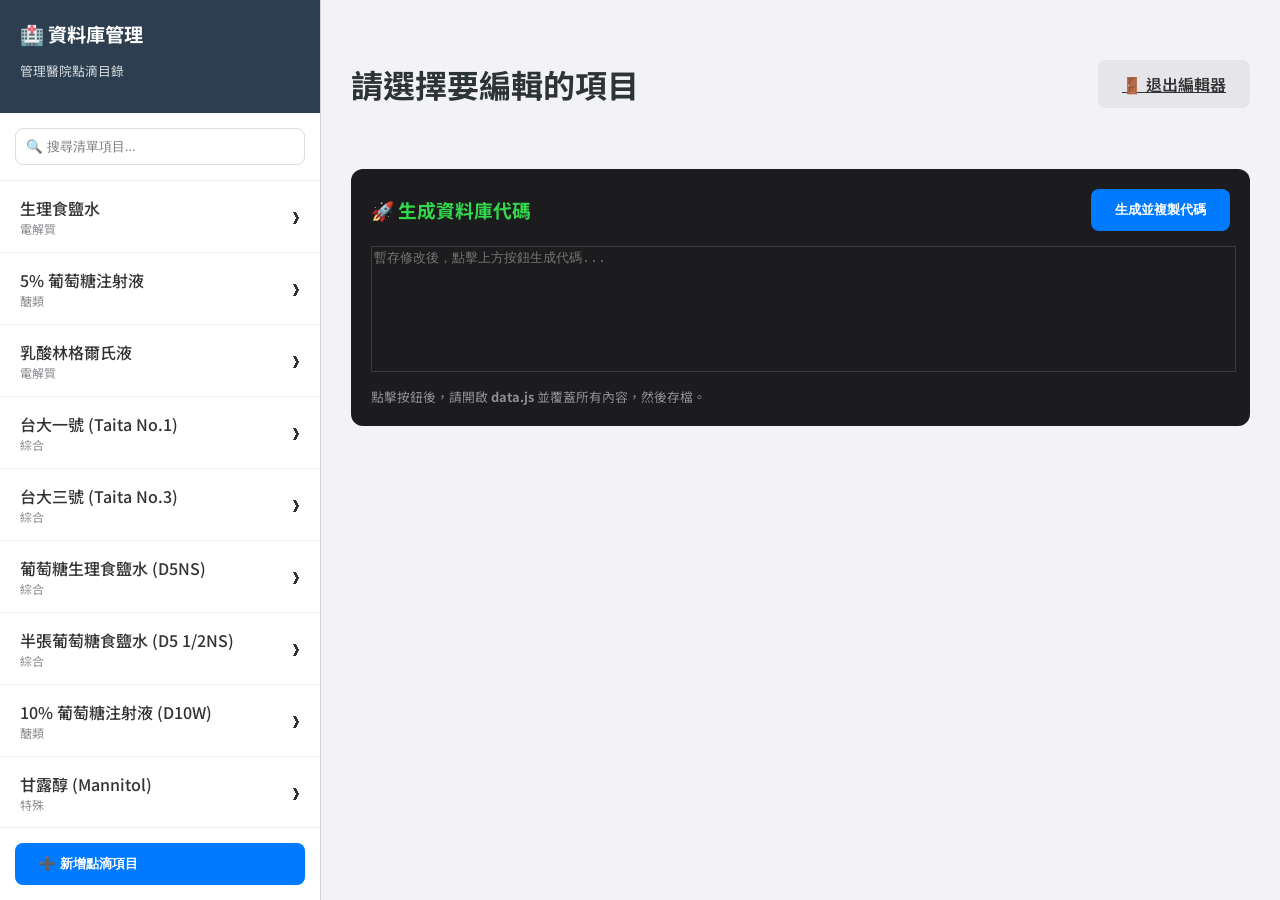
==== editor.html @ 22e1331f "Create editor.html" ====
<!DOCTYPE html>
<html lang="zh-TW">
<head>
    <meta charset="UTF-8">
    <meta name="viewport" content="width=device-width, initial-scale=1.0">
    <title>點滴資料庫管理後台</title>
    <!-- 引入 Google Fonts -->
    <link href="https://fonts.googleapis.com/css2?family=Noto+Sans+TC:wght@400;500;700&display=swap" rel="stylesheet">
    <link rel="stylesheet" href="style.css">
    <style>
        :root {
            --sidebar-width: 320px;
            --admin-primary: #007aff;
            --admin-success: #34c759;
            --admin-danger: #ff3b30;
            --admin-bg: #f2f2f7;
            --card-shadow: 0 4px 20px rgba(0,0,0,0.08);
        }

        body {
            font-family: 'Noto Sans TC', sans-serif;
            background-color: var(--admin-bg);
            margin: 0;
            display: flex;
            height: 100vh;
            overflow: hidden;
        }

        /* 側邊欄樣式 */
        .sidebar {
            width: var(--sidebar-width);
            background: white;
            border-right: 1px solid #d1d1d6;
            display: flex;
            flex-direction: column;
            z-index: 10;
        }

        .sidebar-header {
            padding: 20px;
            background: var(--primary);
            color: white;
        }

        .sidebar-header h2 { margin: 0; font-size: 1.2rem; }

        .search-wrapper {
            padding: 15px;
            border-bottom: 1px solid #eee;
        }

        #listSearch {
            width: 100%;
            padding: 10px;
            border-radius: 8px;
            border: 1px solid #ddd;
            box-sizing: border-box;
        }

        .item-list-container {
            flex: 1;
            overflow-y: auto;
        }

        .list-item {
            padding: 15px 20px;
            border-bottom: 1px solid #f2f2f7;
            cursor: pointer;
            transition: 0.2s;
            display: flex;
            justify-content: space-between;
            align-items: center;
        }

        .list-item:hover { background: #f0f7ff; }
        .list-item.active { 
            background: #e5f1ff; 
            border-left: 5px solid var(--admin-primary); 
        }

        .list-item .item-name { font-weight: 500; color: #333; }
        .list-item .item-cat { font-size: 0.75rem; color: #8e8e93; }

        /* 主編輯區 */
        .main-content {
            flex: 1;
            padding: 30px;
            overflow-y: auto;
            display: flex;
            flex-direction: column;
            gap: 20px;
        }

        .edit-card {
            background: white;
            border-radius: 12px;
            padding: 30px;
            box-shadow: var(--card-shadow);
        }

        .section-title {
            font-size: 1.1rem;
            font-weight: 700;
            color: var(--primary);
            margin-bottom: 20px;
            padding-bottom: 10px;
            border-bottom: 2px solid #f2f2f7;
            display: flex;
            align-items: center;
            gap: 10px;
        }

        .form-grid {
            display: grid;
            grid-template-columns: 1fr 1fr;
            gap: 20px;
        }

        .full-width { grid-column: span 2; }

        .form-group label {
            display: block;
            margin-bottom: 8px;
            font-size: 0.9rem;
            font-weight: 500;
            color: #48484a;
        }

        .form-group input, .form-group textarea, .form-group select {
            width: 100%;
            padding: 12px;
            border: 1.5px solid #d1d1d6;
            border-radius: 8px;
            font-size: 1rem;
            transition: 0.3s;
        }

        .form-group input:focus, .form-group textarea:focus {
            border-color: var(--admin-primary);
            outline: none;
            box-shadow: 0 0 0 3px rgba(0,122,255,0.1);
        }

        /* 按鈕設計 */
        .toolbar {
            display: flex;
            justify-content: space-between;
            align-items: center;
            margin-top: 10px;
        }

        .btn {
            padding: 12px 24px;
            border-radius: 8px;
            font-weight: 600;
            cursor: pointer;
            border: none;
            transition: 0.2s;
            display: inline-flex;
            align-items: center;
            gap: 8px;
        }

        .btn-primary { background: var(--admin-primary); color: white; }
        .btn-success { background: var(--admin-success); color: white; }
        .btn-danger { background: #fff; color: var(--admin-danger); border: 1px solid var(--admin-danger); }
        .btn:hover { opacity: 0.9; transform: translateY(-1px); }

        /* 代碼產生區 */
        .export-section {
            background: #1c1c1e;
            color: #32d74b;
            padding: 20px;
            border-radius: 12px;
            margin-top: 20px;
        }

        #outputCode {
            width: 100%;
            height: 120px;
            background: transparent;
            color: #32d74b;
            border: 1px solid #3a3a3c;
            font-family: 'Courier New', monospace;
            margin-top: 15px;
            resize: none;
        }

        .copy-hint { font-size: 0.8rem; color: #8e8e93; margin-top: 10px; }
    </style>
</head>
<body>

    <!-- 左側清單 -->
    <aside class="sidebar">
        <div class="sidebar-header">
            <h2>🏥 資料庫管理</h2>
            <p style="font-size: 0.8rem; opacity: 0.8;">管理醫院點滴目錄</p>
        </div>
        <div class="search-wrapper">
            <input type="text" id="listSearch" placeholder="🔍 搜尋清單項目..." oninput="filterList()">
        </div>
        <div class="item-list-container" id="sidebarList">
            <!-- JS 動態生成 -->
        </div>
        <div style="padding: 15px; border-top: 1px solid #eee;">
            <button class="btn btn-primary" style="width: 100%;" onclick="addNewItem()">➕ 新增點滴項目</button>
        </div>
    </aside>

    <!-- 右側編輯 -->
    <main class="main-content">
        <div class="toolbar">
            <h1 id="editStatus">請選擇要編輯的項目</h1>
            <a href="index.html" class="btn" style="background: #e5e5ea; color: #333;">🚪 退出編輯器</a>
        </div>

        <div id="editorUI" style="display: none;">
            <form id="editorForm">
                <input type="hidden" id="f_id">
                
                <!-- 基本資訊 -->
                <div class="edit-card">
                    <div class="section-title">📦 基本資訊設定</div>
                    <div class="form-grid">
                        <div class="form-group">
                            <label>點滴中文名稱</label>
                            <input type="text" id="f_name">
                        </div>
                        <div class="form-group">
                            <label>分類標籤</label>
                            <select id="f_category">
                                <option value="電解質">電解質 (Electrolytes)</option>
                                <option value="醣類">醣類 (Dextrose)</option>
                                <option value="綜合">綜合 (Maintenance)</option>
                                <option value="營養">營養 (Nutrition)</option>
                                <option value="特殊">特殊 (Special)</option>
                            </select>
                        </div>
                        <div class="form-group">
                            <label>英文學名 / 縮寫</label>
                            <input type="text" id="f_engName">
                        </div>
                        <div class="form-group">
                            <label>商品名 / 廠牌</label>
                            <input type="text" id="f_brand">
                        </div>
                        <div class="form-group full-width">
                            <label>圖片路徑 (建議放置於 images/ 資料夾內)</label>
                            <input type="text" id="f_image" placeholder="例如: images/ns_bag.jpg">
                        </div>
                    </div>
                </div>

                <!-- 臨床資訊 -->
                <div class="edit-card" style="margin-top: 20px;">
                    <div class="section-title">🩺 臨床與成分資料</div>
                    <div class="form-group">
                        <label>詳細成分組成 (每 100ml 或 mEq/L)</label>
                        <textarea id="f_ingredients" rows="2"></textarea>
                    </div>
                    <div class="form-group" style="margin-top: 15px;">
                        <label>臨床適應症</label>
                        <textarea id="f_indications" rows="3"></textarea>
                    </div>
                    <div class="form-group" style="margin-top: 15px;">
                        <label>臨床注意事項 / 禁忌</label>
                        <textarea id="f_precaution" rows="2"></textarea>
                    </div>
                </div>

                <div class="toolbar">
                    <button type="button" class="btn btn-danger" onclick="deleteCurrentItem()">🗑️ 刪除此項目</button>
                    <button type="button" class="btn btn-success" style="padding: 15px 40px;" onclick="saveToMemory()">💾 暫存修改並套用</button>
                </div>
            </form>
        </div>

        <!-- 匯出區域 -->
        <div class="export-section">
            <div style="display: flex; justify-content: space-between; align-items: center;">
                <h3 style="margin:0;">🚀 生成資料庫代碼</h3>
                <button class="btn btn-primary" onclick="generateAndCopy()">生成並複製代碼</button>
            </div>
            <textarea id="outputCode" readonly placeholder="暫存修改後，點擊上方按鈕生成代碼..."></textarea>
            <div class="copy-hint">
                點擊按鈕後，請開啟 <strong>data.js</strong> 並覆蓋所有內容，然後存檔。
            </div>
        </div>
    </main>

    <script src="data.js"></script>
    <script>
        let localDB = [...IV_DATABASE];
        let currentId = null;

        function init() { renderSidebar(); }

        // 過濾列表
        function filterList() {
            const term = document.getElementById('listSearch').value.toLowerCase();
            renderSidebar(term);
        }

        // 渲染側邊欄
        function renderSidebar(term = "") {
            const listDiv = document.getElementById('sidebarList');
            listDiv.innerHTML = '';
            
            const filtered = localDB.filter(item => 
                item.name.toLowerCase().includes(term) || 
                item.category.toLowerCase().includes(term)
            );

            filtered.forEach(item => {
                const div = document.createElement('div');
                div.className = `list-item ${item.id === currentId ? 'active' : ''}`;
                div.innerHTML = `
                    <div>
                        <div class="item-name">${item.name}</div>
                        <div class="item-cat">${item.category}</div>
                    </div>
                    <span>❯</span>
                `;
                div.onclick = () => loadItem(item.id);
                listDiv.appendChild(div);
            });
        }

        // 載入編輯項目
        function loadItem(id) {
            currentId = id;
            const item = localDB.find(i => i.id === id);
            document.getElementById('editorUI').style.display = 'block';
            document.getElementById('editStatus').innerText = "正在編輯：" + item.name;
            
            // 填充表單
            const fields = ['id','name','engName','brand','category','image','ingredients','indications','precaution'];
            fields.forEach(f => document.getElementById('f_' + f).value = item[f] || '');
            
            renderSidebar();
        }

        // 新增項目
        function addNewItem() {
            const newId = localDB.length > 0 ? Math.max(...localDB.map(i => i.id)) + 1 : 1;
            const newItem = {
                id: newId,
                name: "未命名點滴",
                category: "電解質",
                image: "images/placeholder.jpg"
            };
            localDB.push(newItem);
            loadItem(newId);
        }

        // 暫存修改
        function saveToMemory() {
            const id = parseInt(document.getElementById('f_id').value);
            const index = localDB.findIndex(i => i.id === id);
            if (index !== -1) {
                const fields = ['name','engName','brand','category','image','ingredients','indications','precaution'];
                fields.forEach(f => localDB[index][f] = document.getElementById('f_' + f).value);
                
                alert('✅ 暫存成功！');
                renderSidebar();
            }
        }

        // 刪除項目
        function deleteCurrentItem() {
            if(confirm('確定要永久刪除此點滴資料嗎？')) {
                localDB = localDB.filter(i => i.id !== currentId);
                document.getElementById('editorUI').style.display = 'none';
                document.getElementById('editStatus').innerText = "請選擇要編輯的項目";
                currentId = null;
                renderSidebar();
            }
        }

        // 生成與複製
        function generateAndCopy() {
            const code = `const IV_DATABASE = ${JSON.stringify(localDB, null, 4)};`;
            const textArea = document.getElementById('outputCode');
            textArea.value = code;
            textArea.select();
            document.execCommand('copy');
            alert('🚀 代碼已生成並成功複製到剪貼簿！\n請打開 data.js 並貼上覆蓋。');
        }

        init();
    </script>
</body>
</html>
---- style.css ----
:root {
    --primary: #2c3e50;
    --accent: #3498db;
    --bg: #f8f9fa;
    --text: #2d3436;
}

body {
    font-family: 'PingFang TC', 'Microsoft JhengHei', sans-serif;
    background: var(--bg);
    margin: 0;
    color: var(--text);
}

.container { max-width: 1100px; margin: 0 auto; padding: 0 20px; }

header {
    background: var(--primary);
    color: white;
    padding: 40px 0;
    text-align: center;
    border-bottom: 5px solid var(--accent);
}

.search-section {
    margin: -30px auto 30px;
    background: white;
    padding: 25px;
    border-radius: 12px;
    box-shadow: 0 10px 25px rgba(0,0,0,0.1);
}

.search-box {
    position: relative;
    margin-bottom: 20px;
}

#mainSearch {
    width: 100%;
    padding: 15px 50px 15px 20px;
    font-size: 18px;
    border: 2px solid #ddd;
    border-radius: 30px;
    outline: none;
    transition: 0.3s;
}

#mainSearch:focus { border-color: var(--accent); }

.search-icon {
    position: absolute;
    right: 20px;
    top: 50%;
    transform: translateY(-50%);
    font-size: 20px;
}

.category-tabs { display: flex; gap: 10px; flex-wrap: wrap; }

.tab-btn {
    padding: 8px 18px;
    border: none;
    background: #eee;
    border-radius: 20px;
    cursor: pointer;
    transition: 0.3s;
}

.tab-btn.active { background: var(--accent); color: white; }

.grid-layout {
    display: grid;
    grid-template-columns: repeat(auto-fill, minmax(300px, 1fr));
    gap: 25px;
    padding-bottom: 50px;
}

.iv-card {
    background: white;
    border-radius: 10px;
    overflow: hidden;
    box-shadow: 0 4px 6px rgba(0,0,0,0.05);
    transition: transform 0.2s;
    cursor: pointer;
    border: 1px solid #eee;
}

.iv-card:hover { transform: translateY(-5px); box-shadow: 0 8px 15px rgba(0,0,0,0.1); }

.iv-thumb { width: 100%; height: 160px; object-fit: cover; background: #ddd; }

.iv-info { padding: 15px; }

.iv-info h3 { margin: 0 0 5px; font-size: 1.1rem; color: var(--primary); }

.tag { font-size: 12px; background: #e1f5fe; color: #0288d1; padding: 2px 8px; border-radius: 4px; }

/* Modal */
.modal {
    display: none;
    position: fixed;
    top: 0; left: 0; width: 100%; height: 100%;
    background: rgba(0,0,0,0.8);
    z-index: 1000;
}

.modal-card {
    background: white;
    width: 90%;
    max-width: 650px;
    margin: 50px auto;
    border-radius: 15px;
    position: relative;
    padding: 30px;
    max-height: 80vh;
    overflow-y: auto;
}

.close-modal {
    position: absolute;
    top: 15px; right: 20px;
    font-size: 30px; border: none; background: none; cursor: pointer;
}
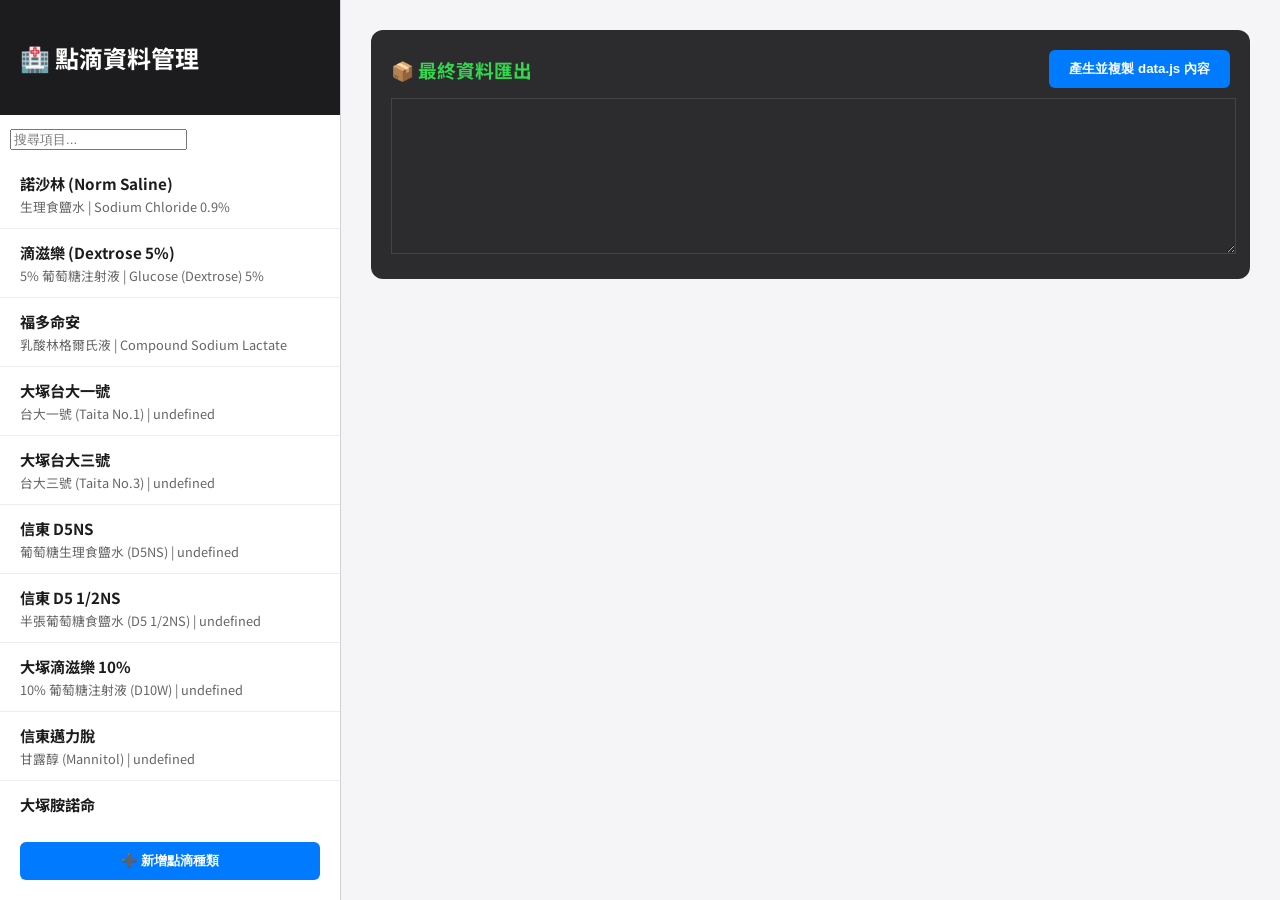
==== commit 278e856b: "Update editor.html" ====
--- a/editor.html
+++ b/editor.html
@@ -3,389 +3,261 @@
 <head>
     <meta charset="UTF-8">
     <meta name="viewport" content="width=device-width, initial-scale=1.0">
-    <title>點滴資料庫管理後台</title>
-    <!-- 引入 Google Fonts -->
+    <title>進階點滴資料庫管理員</title>
     <link href="https://fonts.googleapis.com/css2?family=Noto+Sans+TC:wght@400;500;700&display=swap" rel="stylesheet">
     <link rel="stylesheet" href="style.css">
     <style>
         :root {
-            --sidebar-width: 320px;
+            --sidebar-width: 340px;
             --admin-primary: #007aff;
-            --admin-success: #34c759;
-            --admin-danger: #ff3b30;
-            --admin-bg: #f2f2f7;
-            --card-shadow: 0 4px 20px rgba(0,0,0,0.08);
-        }
-
-        body {
-            font-family: 'Noto Sans TC', sans-serif;
-            background-color: var(--admin-bg);
-            margin: 0;
-            display: flex;
-            height: 100vh;
-            overflow: hidden;
-        }
-
-        /* 側邊欄樣式 */
-        .sidebar {
-            width: var(--sidebar-width);
-            background: white;
-            border-right: 1px solid #d1d1d6;
-            display: flex;
-            flex-direction: column;
-            z-index: 10;
-        }
-
-        .sidebar-header {
-            padding: 20px;
-            background: var(--primary);
-            color: white;
-        }
-
-        .sidebar-header h2 { margin: 0; font-size: 1.2rem; }
-
-        .search-wrapper {
-            padding: 15px;
-            border-bottom: 1px solid #eee;
-        }
-
-        #listSearch {
-            width: 100%;
-            padding: 10px;
-            border-radius: 8px;
-            border: 1px solid #ddd;
-            box-sizing: border-box;
-        }
-
-        .item-list-container {
-            flex: 1;
-            overflow-y: auto;
-        }
-
-        .list-item {
-            padding: 15px 20px;
-            border-bottom: 1px solid #f2f2f7;
-            cursor: pointer;
-            transition: 0.2s;
-            display: flex;
-            justify-content: space-between;
-            align-items: center;
-        }
-
+            --admin-bg: #f5f5f7;
+        }
+
+        body { font-family: 'Noto Sans TC', sans-serif; background: var(--admin-bg); display: flex; height: 100vh; margin: 0; overflow: hidden; }
+
+        /* 側邊欄 */
+        .sidebar { width: var(--sidebar-width); background: white; border-right: 1px solid #d1d1d6; display: flex; flex-direction: column; }
+        .sidebar-header { padding: 20px; background: #1c1c1e; color: white; }
+        .item-list { flex: 1; overflow-y: auto; }
+        .list-item { padding: 12px 20px; border-bottom: 1px solid #eee; cursor: pointer; transition: 0.2s; }
         .list-item:hover { background: #f0f7ff; }
-        .list-item.active { 
-            background: #e5f1ff; 
-            border-left: 5px solid var(--admin-primary); 
-        }
-
-        .list-item .item-name { font-weight: 500; color: #333; }
-        .list-item .item-cat { font-size: 0.75rem; color: #8e8e93; }
+        .list-item.active { background: #e5f1ff; border-left: 5px solid var(--admin-primary); }
+        .list-item .brand-name { font-weight: 700; color: #1c1c1e; font-size: 0.95rem; }
+        .list-item .sub-name { font-size: 0.8rem; color: #666; margin-top: 3px; }
 
         /* 主編輯區 */
-        .main-content {
-            flex: 1;
-            padding: 30px;
-            overflow-y: auto;
-            display: flex;
-            flex-direction: column;
-            gap: 20px;
-        }
-
-        .edit-card {
-            background: white;
-            border-radius: 12px;
-            padding: 30px;
-            box-shadow: var(--card-shadow);
-        }
-
-        .section-title {
-            font-size: 1.1rem;
-            font-weight: 700;
-            color: var(--primary);
-            margin-bottom: 20px;
-            padding-bottom: 10px;
-            border-bottom: 2px solid #f2f2f7;
-            display: flex;
-            align-items: center;
-            gap: 10px;
-        }
-
-        .form-grid {
-            display: grid;
-            grid-template-columns: 1fr 1fr;
-            gap: 20px;
-        }
-
-        .full-width { grid-column: span 2; }
-
-        .form-group label {
-            display: block;
-            margin-bottom: 8px;
-            font-size: 0.9rem;
-            font-weight: 500;
-            color: #48484a;
-        }
-
-        .form-group input, .form-group textarea, .form-group select {
-            width: 100%;
-            padding: 12px;
-            border: 1.5px solid #d1d1d6;
-            border-radius: 8px;
-            font-size: 1rem;
-            transition: 0.3s;
-        }
-
-        .form-group input:focus, .form-group textarea:focus {
-            border-color: var(--admin-primary);
-            outline: none;
-            box-shadow: 0 0 0 3px rgba(0,122,255,0.1);
-        }
-
-        /* 按鈕設計 */
-        .toolbar {
-            display: flex;
-            justify-content: space-between;
-            align-items: center;
-            margin-top: 10px;
-        }
-
-        .btn {
-            padding: 12px 24px;
-            border-radius: 8px;
-            font-weight: 600;
-            cursor: pointer;
-            border: none;
-            transition: 0.2s;
-            display: inline-flex;
-            align-items: center;
-            gap: 8px;
-        }
-
-        .btn-primary { background: var(--admin-primary); color: white; }
-        .btn-success { background: var(--admin-success); color: white; }
-        .btn-danger { background: #fff; color: var(--admin-danger); border: 1px solid var(--admin-danger); }
-        .btn:hover { opacity: 0.9; transform: translateY(-1px); }
-
-        /* 代碼產生區 */
-        .export-section {
-            background: #1c1c1e;
-            color: #32d74b;
-            padding: 20px;
-            border-radius: 12px;
-            margin-top: 20px;
-        }
-
-        #outputCode {
-            width: 100%;
-            height: 120px;
-            background: transparent;
-            color: #32d74b;
-            border: 1px solid #3a3a3c;
-            font-family: 'Courier New', monospace;
-            margin-top: 15px;
-            resize: none;
-        }
-
-        .copy-hint { font-size: 0.8rem; color: #8e8e93; margin-top: 10px; }
+        .main-content { flex: 1; padding: 30px; overflow-y: auto; }
+        .edit-card { background: white; border-radius: 12px; padding: 25px; box-shadow: 0 4px 15px rgba(0,0,0,0.05); margin-bottom: 25px; }
+        .section-title { font-weight: 700; color: var(--admin-primary); border-bottom: 2px solid #eee; padding-bottom: 10px; margin-bottom: 20px; display: flex; align-items: center; gap: 10px; }
+        
+        /* 表單佈局 */
+        .form-grid { display: grid; grid-template-columns: 1fr 1fr 1fr; gap: 15px; }
+        .full-width { grid-column: span 3; }
+        .half-width { grid-column: span 1.5; }
+        .form-group label { display: block; margin-bottom: 6px; font-size: 0.85rem; font-weight: 500; color: #444; }
+        .form-group input, .form-group textarea { width: 100%; padding: 10px; border: 1px solid #ccc; border-radius: 6px; box-sizing: border-box; }
+
+        /* 分類複選區 */
+        .category-container { display: flex; flex-wrap: wrap; gap: 8px; margin-top: 10px; }
+        .cat-chip { background: #eee; padding: 5px 12px; border-radius: 20px; font-size: 0.85rem; cursor: pointer; border: 1px solid transparent; }
+        .cat-chip.selected { background: var(--admin-primary); color: white; border-color: var(--admin-primary); }
+        .add-cat-box { display: flex; gap: 5px; margin-top: 10px; }
+        .add-cat-box input { width: 150px; padding: 5px; font-size: 0.8rem; }
+
+        /* 代碼匯出 */
+        .export-box { background: #2c2c2e; color: #32d74b; padding: 20px; border-radius: 12px; }
+        #outputCode { width: 100%; height: 150px; background: transparent; border: 1px solid #444; color: #32d74b; font-family: monospace; margin-top: 10px; }
+
+        .btn { padding: 10px 20px; border-radius: 6px; border: none; font-weight: 600; cursor: pointer; }
+        .btn-save { background: #34c759; color: white; }
+        .btn-add { background: var(--admin-primary); color: white; }
     </style>
 </head>
 <body>
 
-    <!-- 左側清單 -->
     <aside class="sidebar">
         <div class="sidebar-header">
-            <h2>🏥 資料庫管理</h2>
-            <p style="font-size: 0.8rem; opacity: 0.8;">管理醫院點滴目錄</p>
+            <h2>🏥 點滴資料管理</h2>
         </div>
-        <div class="search-wrapper">
-            <input type="text" id="listSearch" placeholder="🔍 搜尋清單項目..." oninput="filterList()">
+        <div style="padding:10px;"><input type="text" id="listSearch" placeholder="搜尋項目..." oninput="renderSidebar()"></div>
+        <div class="item-list" id="sidebarList"></div>
+        <div style="padding:20px;"><button class="btn btn-add" style="width:100%" onclick="addNewItem()">➕ 新增點滴種類</button></div>
+    </aside>
+
+    <main class="main-content">
+        <div id="editorUI" style="display:none;">
+            <!-- 名稱資訊 -->
+            <div class="edit-card">
+                <div class="section-title">🏷️ 名稱與分類設定</div>
+                <div class="form-grid">
+                    <div class="form-group">
+                        <label>商品名稱 (Brand Name)</label>
+                        <input type="text" id="f_brand" placeholder="如：大塚諾沙林">
+                    </div>
+                    <div class="form-group">
+                        <label>學名 (Generic Name)</label>
+                        <input type="text" id="f_generic" placeholder="如：Sodium Chloride">
+                    </div>
+                    <div class="form-group">
+                        <label>縮寫 / 成分名 (Abbr.)</label>
+                        <input type="text" id="f_name" placeholder="如：0.9% NS">
+                    </div>
+                    <div class="form-group full-width">
+                        <label>分類標籤 (可複選)</label>
+                        <div id="catContainer" class="category-container"></div>
+                        <div class="add-cat-box">
+                            <input type="text" id="newCatInput" placeholder="新標籤名稱">
+                            <button type="button" onclick="addNewCategory()">新增標籤</button>
+                        </div>
+                    </div>
+                </div>
+            </div>
+
+            <!-- 成分詳細區 -->
+            <div class="edit-card">
+                <div class="section-title">🧪 溶液組成分析</div>
+                <div class="form-grid">
+                    <div class="form-group full-width">
+                        <label>主要成分內容 (每 100ml / 500ml 含量)</label>
+                        <textarea id="f_ingredients" rows="2" placeholder="例如：Glucose 50g, Sodium Chloride 4.5g"></textarea>
+                    </div>
+                    <div class="form-group full-width">
+                        <label>電解質濃度 (mEq/L)</label>
+                        <textarea id="f_electrolytes" rows="2" placeholder="例如：Na+: 154, Cl-: 154, K+: 20"></textarea>
+                    </div>
+                    <div class="form-group full-width">
+                        <label>圖片路徑</label>
+                        <input type="text" id="f_image">
+                    </div>
+                </div>
+            </div>
+
+            <!-- 適應症區 -->
+            <div class="edit-card">
+                <div class="section-title">🩺 臨床用途與禁忌</div>
+                <div class="form-group">
+                    <label>適應症</label>
+                    <textarea id="f_indications" rows="3"></textarea>
+                </div>
+                <div class="form-group" style="margin-top:15px;">
+                    <label>注意事項</label>
+                    <textarea id="f_precaution" rows="2"></textarea>
+                </div>
+            </div>
+
+            <div style="display:flex; justify-content:space-between; margin-bottom:40px;">
+                <button class="btn" style="background:#ff3b30; color:white;" onclick="deleteItem()">🗑️ 刪除項目</button>
+                <button class="btn btn-save" onclick="saveData()">💾 暫存修改內容</button>
+            </div>
         </div>
-        <div class="item-list-container" id="sidebarList">
-            <!-- JS 動態生成 -->
-        </div>
-        <div style="padding: 15px; border-top: 1px solid #eee;">
-            <button class="btn btn-primary" style="width: 100%;" onclick="addNewItem()">➕ 新增點滴項目</button>
-        </div>
-    </aside>
-
-    <!-- 右側編輯 -->
-    <main class="main-content">
-        <div class="toolbar">
-            <h1 id="editStatus">請選擇要編輯的項目</h1>
-            <a href="index.html" class="btn" style="background: #e5e5ea; color: #333;">🚪 退出編輯器</a>
-        </div>
-
-        <div id="editorUI" style="display: none;">
-            <form id="editorForm">
-                <input type="hidden" id="f_id">
-                
-                <!-- 基本資訊 -->
-                <div class="edit-card">
-                    <div class="section-title">📦 基本資訊設定</div>
-                    <div class="form-grid">
-                        <div class="form-group">
-                            <label>點滴中文名稱</label>
-                            <input type="text" id="f_name">
-                        </div>
-                        <div class="form-group">
-                            <label>分類標籤</label>
-                            <select id="f_category">
-                                <option value="電解質">電解質 (Electrolytes)</option>
-                                <option value="醣類">醣類 (Dextrose)</option>
-                                <option value="綜合">綜合 (Maintenance)</option>
-                                <option value="營養">營養 (Nutrition)</option>
-                                <option value="特殊">特殊 (Special)</option>
-                            </select>
-                        </div>
-                        <div class="form-group">
-                            <label>英文學名 / 縮寫</label>
-                            <input type="text" id="f_engName">
-                        </div>
-                        <div class="form-group">
-                            <label>商品名 / 廠牌</label>
-                            <input type="text" id="f_brand">
-                        </div>
-                        <div class="form-group full-width">
-                            <label>圖片路徑 (建議放置於 images/ 資料夾內)</label>
-                            <input type="text" id="f_image" placeholder="例如: images/ns_bag.jpg">
-                        </div>
-                    </div>
-                </div>
-
-                <!-- 臨床資訊 -->
-                <div class="edit-card" style="margin-top: 20px;">
-                    <div class="section-title">🩺 臨床與成分資料</div>
-                    <div class="form-group">
-                        <label>詳細成分組成 (每 100ml 或 mEq/L)</label>
-                        <textarea id="f_ingredients" rows="2"></textarea>
-                    </div>
-                    <div class="form-group" style="margin-top: 15px;">
-                        <label>臨床適應症</label>
-                        <textarea id="f_indications" rows="3"></textarea>
-                    </div>
-                    <div class="form-group" style="margin-top: 15px;">
-                        <label>臨床注意事項 / 禁忌</label>
-                        <textarea id="f_precaution" rows="2"></textarea>
-                    </div>
-                </div>
-
-                <div class="toolbar">
-                    <button type="button" class="btn btn-danger" onclick="deleteCurrentItem()">🗑️ 刪除此項目</button>
-                    <button type="button" class="btn btn-success" style="padding: 15px 40px;" onclick="saveToMemory()">💾 暫存修改並套用</button>
-                </div>
-            </form>
-        </div>
-
-        <!-- 匯出區域 -->
-        <div class="export-section">
-            <div style="display: flex; justify-content: space-between; align-items: center;">
-                <h3 style="margin:0;">🚀 生成資料庫代碼</h3>
-                <button class="btn btn-primary" onclick="generateAndCopy()">生成並複製代碼</button>
-            </div>
-            <textarea id="outputCode" readonly placeholder="暫存修改後，點擊上方按鈕生成代碼..."></textarea>
-            <div class="copy-hint">
-                點擊按鈕後，請開啟 <strong>data.js</strong> 並覆蓋所有內容，然後存檔。
-            </div>
+
+        <div class="export-box">
+            <div style="display:flex; justify-content:space-between; align-items:center;">
+                <h3 style="margin:0">📦 最終資料匯出</h3>
+                <button class="btn btn-add" onclick="exportJS()">產生並複製 data.js 內容</button>
+            </div>
+            <textarea id="outputCode" readonly></textarea>
         </div>
     </main>
 
     <script src="data.js"></script>
     <script>
-        let localDB = [...IV_DATABASE];
+        let db = [...IV_DATABASE];
         let currentId = null;
-
-        function init() { renderSidebar(); }
-
-        // 過濾列表
-        function filterList() {
+        let masterCategories = ["電解質", "醣類", "綜合", "營養", "高張", "等張", "低張"];
+        let selectedCategories = [];
+
+        // 初始化：掃描現有資料獲取所有標籤
+        function init() {
+            db.forEach(item => {
+                if(item.categories) {
+                    item.categories.forEach(c => { if(!masterCategories.includes(c)) masterCategories.push(c); });
+                }
+            });
+            renderSidebar();
+        }
+
+        function renderSidebar() {
             const term = document.getElementById('listSearch').value.toLowerCase();
-            renderSidebar(term);
-        }
-
-        // 渲染側邊欄
-        function renderSidebar(term = "") {
             const listDiv = document.getElementById('sidebarList');
             listDiv.innerHTML = '';
             
-            const filtered = localDB.filter(item => 
-                item.name.toLowerCase().includes(term) || 
-                item.category.toLowerCase().includes(term)
-            );
-
-            filtered.forEach(item => {
+            db.filter(i => i.brand.toLowerCase().includes(term) || i.name.toLowerCase().includes(term)).forEach(item => {
                 const div = document.createElement('div');
                 div.className = `list-item ${item.id === currentId ? 'active' : ''}`;
                 div.innerHTML = `
-                    <div>
-                        <div class="item-name">${item.name}</div>
-                        <div class="item-cat">${item.category}</div>
-                    </div>
-                    <span>❯</span>
+                    <div class="brand-name">${item.brand}</div>
+                    <div class="sub-name">${item.name} | ${item.generic}</div>
                 `;
                 div.onclick = () => loadItem(item.id);
                 listDiv.appendChild(div);
             });
         }
 
-        // 載入編輯項目
         function loadItem(id) {
             currentId = id;
-            const item = localDB.find(i => i.id === id);
+            const item = db.find(i => i.id === id);
             document.getElementById('editorUI').style.display = 'block';
-            document.getElementById('editStatus').innerText = "正在編輯：" + item.name;
             
-            // 填充表單
-            const fields = ['id','name','engName','brand','category','image','ingredients','indications','precaution'];
+            const fields = ['brand', 'generic', 'name', 'ingredients', 'electrolytes', 'image', 'indications', 'precaution'];
             fields.forEach(f => document.getElementById('f_' + f).value = item[f] || '');
             
+            selectedCategories = item.categories || [];
+            renderCategoryChips();
             renderSidebar();
         }
 
-        // 新增項目
+        function renderCategoryChips() {
+            const container = document.getElementById('catContainer');
+            container.innerHTML = '';
+            masterCategories.forEach(cat => {
+                const span = document.createElement('span');
+                span.className = `cat-chip ${selectedCategories.includes(cat) ? 'selected' : ''}`;
+                span.innerText = cat;
+                span.onclick = () => toggleCategory(cat);
+                container.appendChild(span);
+            });
+        }
+
+        function toggleCategory(cat) {
+            if(selectedCategories.includes(cat)) {
+                selectedCategories = selectedCategories.filter(c => c !== cat);
+            } else {
+                selectedCategories.push(cat);
+            }
+            renderCategoryChips();
+        }
+
+        function addNewCategory() {
+            const val = document.getElementById('newCatInput').value.trim();
+            if(val && !masterCategories.includes(val)) {
+                masterCategories.push(val);
+                selectedCategories.push(val);
+                document.getElementById('newCatInput').value = '';
+                renderCategoryChips();
+            }
+        }
+
+        function saveData() {
+            const idx = db.findIndex(i => i.id === currentId);
+            const updated = {
+                id: currentId,
+                brand: document.getElementById('f_brand').value,
+                generic: document.getElementById('f_generic').value,
+                name: document.getElementById('f_name').value,
+                categories: [...selectedCategories],
+                ingredients: document.getElementById('f_ingredients').value,
+                electrolytes: document.getElementById('f_electrolytes').value,
+                image: document.getElementById('f_image').value,
+                indications: document.getElementById('f_indications').value,
+                precaution: document.getElementById('f_precaution').value,
+            };
+            db[idx] = updated;
+            alert('暫存成功！');
+            renderSidebar();
+        }
+
         function addNewItem() {
-            const newId = localDB.length > 0 ? Math.max(...localDB.map(i => i.id)) + 1 : 1;
-            const newItem = {
-                id: newId,
-                name: "未命名點滴",
-                category: "電解質",
-                image: "images/placeholder.jpg"
-            };
-            localDB.push(newItem);
+            const newId = Date.now();
+            db.push({ id: newId, brand: "新商品", name: "縮寫", generic: "學名", categories: [] });
             loadItem(newId);
         }
 
-        // 暫存修改
-        function saveToMemory() {
-            const id = parseInt(document.getElementById('f_id').value);
-            const index = localDB.findIndex(i => i.id === id);
-            if (index !== -1) {
-                const fields = ['name','engName','brand','category','image','ingredients','indications','precaution'];
-                fields.forEach(f => localDB[index][f] = document.getElementById('f_' + f).value);
-                
-                alert('✅ 暫存成功！');
+        function deleteItem() {
+            if(confirm('確定刪除？')) {
+                db = db.filter(i => i.id !== currentId);
+                document.getElementById('editorUI').style.display = 'none';
                 renderSidebar();
             }
         }
 
-        // 刪除項目
-        function deleteCurrentItem() {
-            if(confirm('確定要永久刪除此點滴資料嗎？')) {
-                localDB = localDB.filter(i => i.id !== currentId);
-                document.getElementById('editorUI').style.display = 'none';
-                document.getElementById('editStatus').innerText = "請選擇要編輯的項目";
-                currentId = null;
-                renderSidebar();
-            }
-        }
-
-        // 生成與複製
-        function generateAndCopy() {
-            const code = `const IV_DATABASE = ${JSON.stringify(localDB, null, 4)};`;
-            const textArea = document.getElementById('outputCode');
-            textArea.value = code;
-            textArea.select();
+        function exportJS() {
+            const code = `const IV_DATABASE = ${JSON.stringify(db, null, 4)};`;
+            const out = document.getElementById('outputCode');
+            out.value = code;
+            out.select();
             document.execCommand('copy');
-            alert('🚀 代碼已生成並成功複製到剪貼簿！\n請打開 data.js 並貼上覆蓋。');
+            alert('代碼已複製！請貼上到 data.js 並存檔。');
         }
 
         init();
